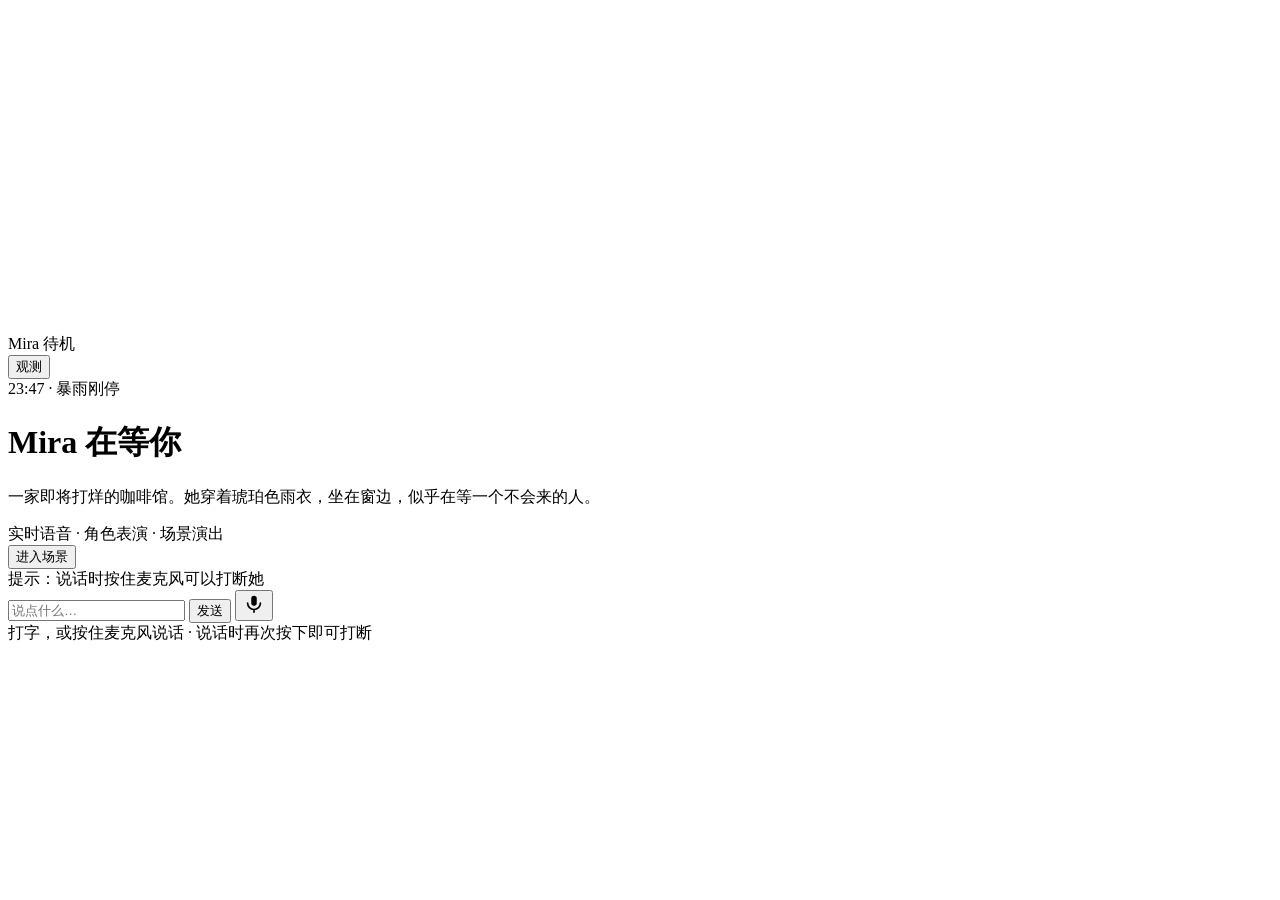
==== app/static/index.html @ ef7c4563 "Mira 实时互动场景 MVP（72h 面试题） 场景+角色分层舞台、逐句 TTS+同步字幕、按住说话打断（epoch+seq 双保险）、首行 JSON 角色指令（白名单/节拍闸门/关键词兜底）、状态" ====
<!DOCTYPE html>
<html lang="zh-CN">
<head>
<meta charset="utf-8" />
<meta name="viewport" content="width=device-width, initial-scale=1, viewport-fit=cover, maximum-scale=1, user-scalable=no" />
<meta name="theme-color" content="#0b1018" />
<title>Mira · 雨后的咖啡馆</title>
<link rel="stylesheet" href="/static/style.css" />
</head>
<body>
<div id="app">
  <!-- 场景层：背景板（固定、无人物）+ 角色贴片（带 alpha，独立切换）
       + 背景氛围视频 + 氛围叠加。人物和场景是两张独立素材，换表情不会带动场景重绘。 -->
  <div id="stage" class="stage">
    <img id="plateA" class="layer" alt="" draggable="false" />
    <img id="plateB" class="layer" alt="" draggable="false" />
    <video id="bgLoop" class="bg-loop" muted playsinline loop preload="auto"
           src="/static/assets/video/idle_loop.mp4"></video>
    <div class="char-layer">
      <img id="charA" class="sprite" alt="" draggable="false" />
      <img id="charB" class="sprite" alt="" draggable="false" />
    </div>
    <div id="dim" class="dim"></div>
    <div id="rain" class="rain"><i></i><i></i><i></i></div>
    <div id="flash" class="flash"></div>
    <div id="grain" class="grain"></div>
  </div>

  <!-- 视频演出层：由对话触发的 MP4 片段 -->
  <div id="cinema" class="cinema" aria-hidden="true">
    <video id="eventVideo" muted playsinline preload="none"></video>
    <div id="cinemaBadge" class="cinema-badge"></div>
  </div>

  <!-- 顶部 HUD -->
  <header class="hud">
    <div class="who">
      <span class="name">Mira</span>
      <span class="dot"></span>
      <span id="stateLabel" class="state-label">待机</span>
    </div>
    <div class="hud-right">
      <button id="debugBtn" class="chip-btn" title="观测面板">观测</button>
    </div>
  </header>

  <!-- 动作/情绪提示（角色指令的可视化证据） -->
  <div id="actionChip" class="action-chip"></div>

  <!-- 开始遮罩 -->
  <div id="gate" class="gate">
    <div class="gate-card">
      <div class="gate-kicker">23:47 · 暴雨刚停</div>
      <h1>Mira 在等你</h1>
      <p>一家即将打烊的咖啡馆。她穿着琥珀色雨衣，坐在窗边，似乎在等一个不会来的人。</p>
      <div class="gate-meta">实时语音 · 角色表演 · 场景演出</div>
      <button id="startBtn" class="primary">进入场景</button>
      <div class="gate-note">提示：说话时按住麦克风可以打断她</div>
    </div>
  </div>

  <!-- 字幕 + 输入区 -->
  <div class="bottom">
    <div id="subtitle" class="subtitle" aria-live="polite">
      <span id="caption"></span><span class="caret"></span>
    </div>
    <div id="suggest" class="suggest"></div>
    <div class="dock">
      <input id="textInput" type="text" inputmode="text" autocomplete="off"
             placeholder="说点什么…" maxlength="120" />
      <button id="sendBtn" class="send" aria-label="发送">发送</button>
      <button id="micBtn" class="mic" aria-label="按住说话">
        <svg viewBox="0 0 24 24" width="22" height="22" aria-hidden="true">
          <path d="M12 14a3 3 0 0 0 3-3V6a3 3 0 1 0-6 0v5a3 3 0 0 0 3 3z" fill="currentColor"/>
          <path d="M5 11a7 7 0 0 0 14 0M12 18v3" fill="none" stroke="currentColor" stroke-width="1.8" stroke-linecap="round"/>
        </svg>
        <span class="mic-ring"></span>
      </button>
    </div>
    <div class="dock-hint">
      <span id="hint">打字，或按住麦克风说话 · 说话时再次按下即可打断</span>
      <span id="latency" class="latency"></span>
    </div>
  </div>

  <!-- 观测面板 -->
  <aside id="debugPanel" class="debug-panel" hidden>
    <div class="dp-head">
      <strong>观测面板</strong>
      <button id="debugClose" class="chip-btn">关闭</button>
    </div>
    <div class="dp-row">
      <label>Provider</label>
      <select id="modeSelect">
        <option value="llama">本地 Qwen3（llama.cpp）</option>
        <option value="mock">Mock（零依赖剧本）</option>
      </select>
    </div>
    <div class="dp-row dp-inject">
      <label>故障注入</label>
      <button data-inject="llm_timeout" class="chip-btn">LLM 超时</button>
      <button data-inject="tts_fail" class="chip-btn">TTS 失败</button>
      <button data-inject="slow_tts" class="chip-btn">TTS 变慢</button>
      <button data-inject="video_fail" class="chip-btn">视频失败</button>
    </div>
    <div class="dp-row">
      <label>语音</label>
      <button id="sampleVoice" class="chip-btn">注入示例语音</button>
      <button id="sampleVoice2" class="chip-btn">示例语音 · 雷</button>
      <span class="dp-note">走同一条 STT 通路</span>
    </div>
    <div class="dp-metrics" id="metrics"></div>
    <div class="dp-events" id="events"></div>
  </aside>

  <div id="toast" class="toast" hidden></div>
</div>
<script src="/static/app.js"></script>
</body>
</html>
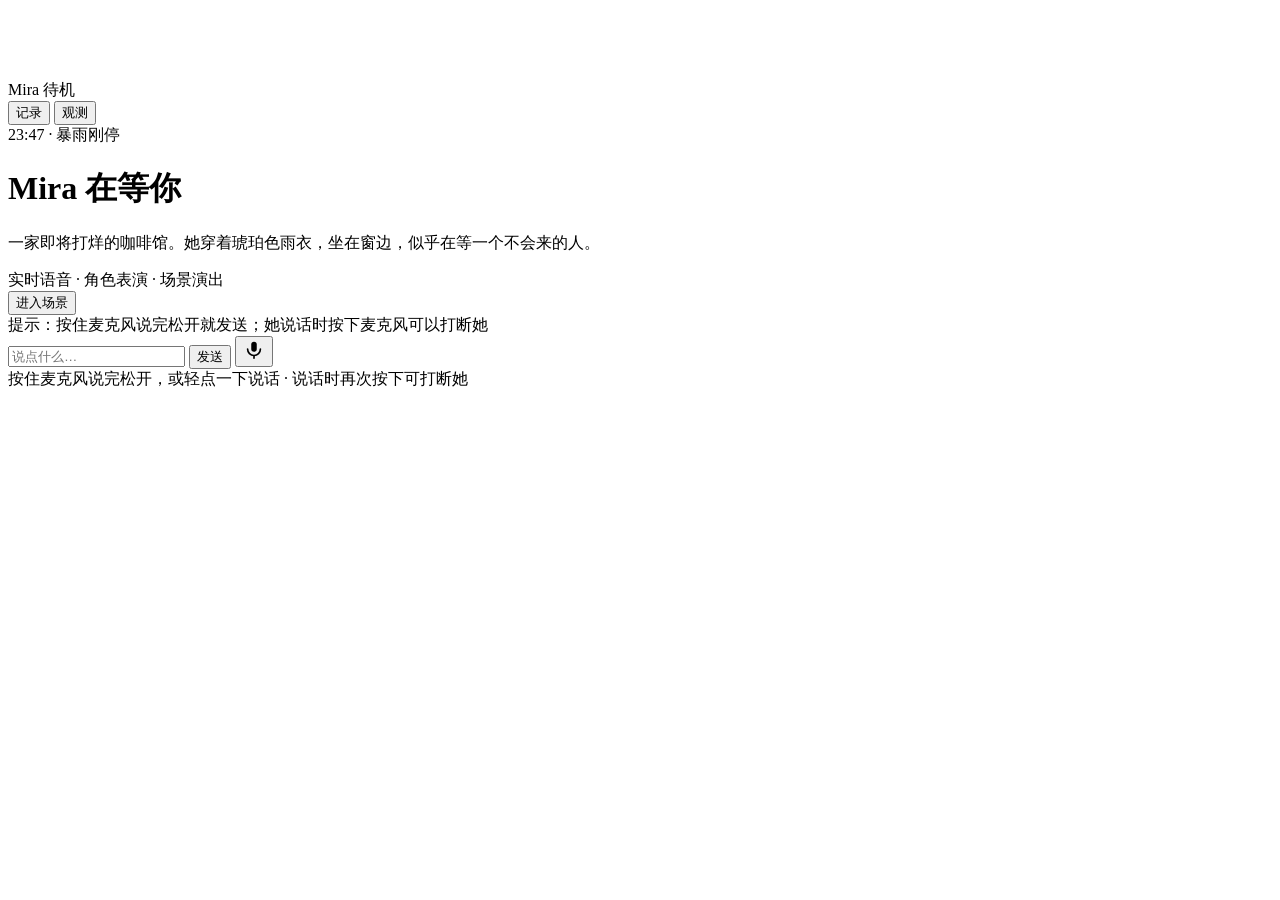
==== commit f3039962: "2026-10-21 夜：兜帽放下重出 13 贴片 + 台词二次校正 + 语气词先出声 + 桌面底图 + 验收/录屏 用户三个拍板： - 删旧模型 models/llm/_retired/Qwen3-" ====
--- a/app/static/index.html
+++ b/app/static/index.html
@@ -9,26 +9,37 @@
 </head>
 <body>
 <div id="app">
-  <!-- 场景层：背景板（固定、无人物）+ 角色贴片（带 alpha，独立切换）
-       + 背景氛围视频 + 氛围叠加。人物和场景是两张独立素材，换表情不会带动场景重绘。 -->
+  <!-- 场景层：背景板（固定、无人物）+ 角色贴片（带 alpha，独立切换）+ 氛围叠加。
+       人物和场景是两张独立素材，换表情不会带动场景重绘。
+       2026-10-20：这里不再有任何 <video>。原来一段待机循环 + 三段演出片段
+       （thunder / photo_reveal / last_train）是 AniSora 生成的，机位、光线、景深都和
+       底板不是同一场戏，一播就是"背景换台"；已全部删除，演出改由程序合成 + 静帧完成。 -->
   <div id="stage" class="stage">
     <img id="plateA" class="layer" alt="" draggable="false" />
     <img id="plateB" class="layer" alt="" draggable="false" />
-    <video id="bgLoop" class="bg-loop" muted playsinline loop preload="auto"
-           src="/static/assets/video/idle_loop.mp4"></video>
     <div class="char-layer">
       <img id="charA" class="sprite" alt="" draggable="false" />
       <img id="charB" class="sprite" alt="" draggable="false" />
+      <!-- 动作帧序列层：只在播放「多帧动作」时可见（见 app.js playSequence）。
+           单独一层是必须的：A/B 两层是 380ms 叠化（换表情用），而连续帧要的是
+           每帧 80–120ms 的硬切，挤在同一层会被过渡糊成鬼影。 -->
+      <div id="charC" class="sprite anim" aria-hidden="true">
+        <!-- 两张 img 交替抬 opacity：帧间 90ms 交叉淡入（manifest playback.crossfadeMs）。
+             单张硬切在 110ms/帧 时会「描线沸腾」——同一姿势重画，雨衣高光每帧都不一样。 -->
+        <img id="charC1" class="frame" alt="" draggable="false" />
+        <img id="charC2" class="frame" alt="" draggable="false" />
+      </div>
     </div>
     <div id="dim" class="dim"></div>
     <div id="rain" class="rain"><i></i><i></i><i></i></div>
+    <div id="sweep" class="sweep"></div>
     <div id="flash" class="flash"></div>
     <div id="grain" class="grain"></div>
   </div>
 
-  <!-- 视频演出层：由对话触发的 MP4 片段 -->
+  <!-- 演出层：静帧 + 徽标（原来这一层播 MP4） -->
   <div id="cinema" class="cinema" aria-hidden="true">
-    <video id="eventVideo" muted playsinline preload="none"></video>
+    <img id="eventStill" alt="" draggable="false" />
     <div id="cinemaBadge" class="cinema-badge"></div>
   </div>
 
@@ -40,6 +51,9 @@
       <span id="stateLabel" class="state-label">待机</span>
     </div>
     <div class="hud-right">
+      <!-- 记录：只读的对话历史（GET /api/history/{sid}），和观测面板不是一回事：
+           观测看的是内部事件流水，记录看的是「我们刚才说了什么」。 -->
+      <button id="historyBtn" class="chip-btn" title="历史记录">记录</button>
       <button id="debugBtn" class="chip-btn" title="观测面板">观测</button>
     </div>
   </header>
@@ -50,17 +64,22 @@
   <!-- 开始遮罩 -->
   <div id="gate" class="gate">
     <div class="gate-card">
-      <div class="gate-kicker">23:47 · 暴雨刚停</div>
+      <div id="gateKicker" class="gate-kicker">23:47 · 暴雨刚停</div>
       <h1>Mira 在等你</h1>
-      <p>一家即将打烊的咖啡馆。她穿着琥珀色雨衣，坐在窗边，似乎在等一个不会来的人。</p>
+      <p id="gateTagline">一家即将打烊的咖啡馆。她穿着琥珀色雨衣，坐在窗边，似乎在等一个不会来的人。</p>
       <div class="gate-meta">实时语音 · 角色表演 · 场景演出</div>
       <button id="startBtn" class="primary">进入场景</button>
-      <div class="gate-note">提示：说话时按住麦克风可以打断她</div>
+      <div class="gate-note">提示：按住麦克风说完松开就发送；她说话时按下麦克风可以打断她</div>
     </div>
   </div>
 
   <!-- 字幕 + 输入区 -->
   <div class="bottom">
+    <!-- 旁白条：她**没说话**时由系统叙述。
+         为什么单独一条：以前旁白复用 #subtitle，同一个位置、相近字号，观众会把它
+         当成她说的话（用户实测「旁白与字幕冲突」）。现在旁白在字幕上方、带竖线、
+         冷色斜体、无描边，并且永不与台词同时出现在同一行。 -->
+    <div id="narration" class="narration-bar"><span id="narrationText"></span></div>
     <div id="subtitle" class="subtitle" aria-live="polite">
       <span id="caption"></span><span class="caret"></span>
     </div>
@@ -78,8 +97,15 @@
       </button>
     </div>
     <div class="dock-hint">
-      <span id="hint">打字，或按住麦克风说话 · 说话时再次按下即可打断</span>
+      <span id="hint">按住麦克风说完松开，或轻点一下说话 · 说话时再次按下可打断她</span>
       <span id="latency" class="latency"></span>
+    </div>
+    <!-- 录音条：录了几秒 / 是否听到声音 / 取消。没有它，用户无法判断话筒有没有在工作。 -->
+    <div id="recBar" class="rec-bar" hidden>
+      <span class="rec-dot"></span>
+      <span id="recTime" class="rec-time">0.0s</span>
+      <span id="recTip" class="rec-tip">在等你说话…</span>
+      <button id="recCancel" class="rec-cancel" type="button">取消</button>
     </div>
   </div>
 
@@ -89,19 +115,36 @@
       <strong>观测面板</strong>
       <button id="debugClose" class="chip-btn">关闭</button>
     </div>
+    <!-- Provider 只暴露两个入口：本地 Qwen3（llama.cpp）与云端 DeepSeek。
+         服务端 LLM_MODE 默认仍是 auto（strata → llama → mock 自动回落），这是服务端
+         自己的降级策略，不该由前端暴露成五个按钮；当前实际落在哪一档写在下面一行。 -->
     <div class="dp-row">
       <label>Provider</label>
-      <select id="modeSelect">
+      <select id="modeSelect" title="前端只暴露本地 Qwen3 与 DeepSeek 两档">
         <option value="llama">本地 Qwen3（llama.cpp）</option>
-        <option value="mock">Mock（零依赖剧本）</option>
+        <option value="cloud">云端 DeepSeek</option>
       </select>
+    </div>
+    <!-- 服务端当前实际 provider：前端选的是「入口」，服务端可能在 auto 链里落到
+         strata / mock，不写出来用户会以为自己选的 llama 就是实际在跑的那个。 -->
+    <div id="srvMode" class="dp-note srv-mode">服务端实际 provider：查询中…</div>
+    <!-- DeepSeek 的 key 行只在选中 cloud 时出现（默认 hidden，app.js 的 syncCloudRow()
+         负责显隐）；key 只发给服务端进程内存，前端不落 localStorage / sessionStorage。 -->
+    <div class="dp-row dp-cloud" hidden>
+      <label>DeepSeek</label>
+      <input id="cloudKey" type="password" autocomplete="off" spellcheck="false"
+             placeholder="sk-…（只填 key，临时用）" />
+      <button id="cloudSave" class="chip-btn">连接</button>
+      <button id="cloudClear" class="chip-btn">清除</button>
+      <span id="cloudState" class="dp-note">未配置 · 仅存内存，重启即失效，不写磁盘</span>
+      <span class="dp-note dp-cloud-hint">选择 DeepSeek 后在此粘贴 key，仅存进程内存，重启失效</span>
     </div>
     <div class="dp-row dp-inject">
       <label>故障注入</label>
       <button data-inject="llm_timeout" class="chip-btn">LLM 超时</button>
       <button data-inject="tts_fail" class="chip-btn">TTS 失败</button>
       <button data-inject="slow_tts" class="chip-btn">TTS 变慢</button>
-      <button data-inject="video_fail" class="chip-btn">视频失败</button>
+      <button data-inject="event_fail" class="chip-btn">演出降级</button>
     </div>
     <div class="dp-row">
       <label>语音</label>
@@ -109,8 +152,29 @@
       <button id="sampleVoice2" class="chip-btn">示例语音 · 雷</button>
       <span class="dp-note">走同一条 STT 通路</span>
     </div>
+    <div class="dp-row">
+      <label>环境音</label>
+      <button id="ambToggle" class="chip-btn on">雨声底噪</button>
+      <span class="dp-note">程序合成的房间底噪，不盖台词</span>
+    </div>
     <div class="dp-metrics" id="metrics"></div>
     <div class="dp-events" id="events"></div>
+  </aside>
+
+  <!-- 历史记录面板：只读聊天记录（GET /api/history/{sid}）。
+       放右侧抽屉而不是第二个底部抽屉：观测面板已经占了底部 72%，再叠一层就互相遮挡；
+       两个面板互斥（打开一个会收起另一个），关法一致——右上角「关闭」。 -->
+  <aside id="historyPanel" class="history-panel" hidden>
+    <div class="dp-head">
+      <strong>历史记录</strong>
+      <span class="hist-actions">
+        <button id="historyRefresh" class="chip-btn" title="重新拉取">刷新</button>
+        <button id="historyExport" class="chip-btn" title="下载当前 transcript">导出 JSON</button>
+        <button id="historyClose" class="chip-btn">关闭</button>
+      </span>
+    </div>
+    <div id="historyMeta" class="dp-note hist-meta">还没有记录</div>
+    <div id="historyList" class="hist-list"></div>
   </aside>
 
   <div id="toast" class="toast" hidden></div>
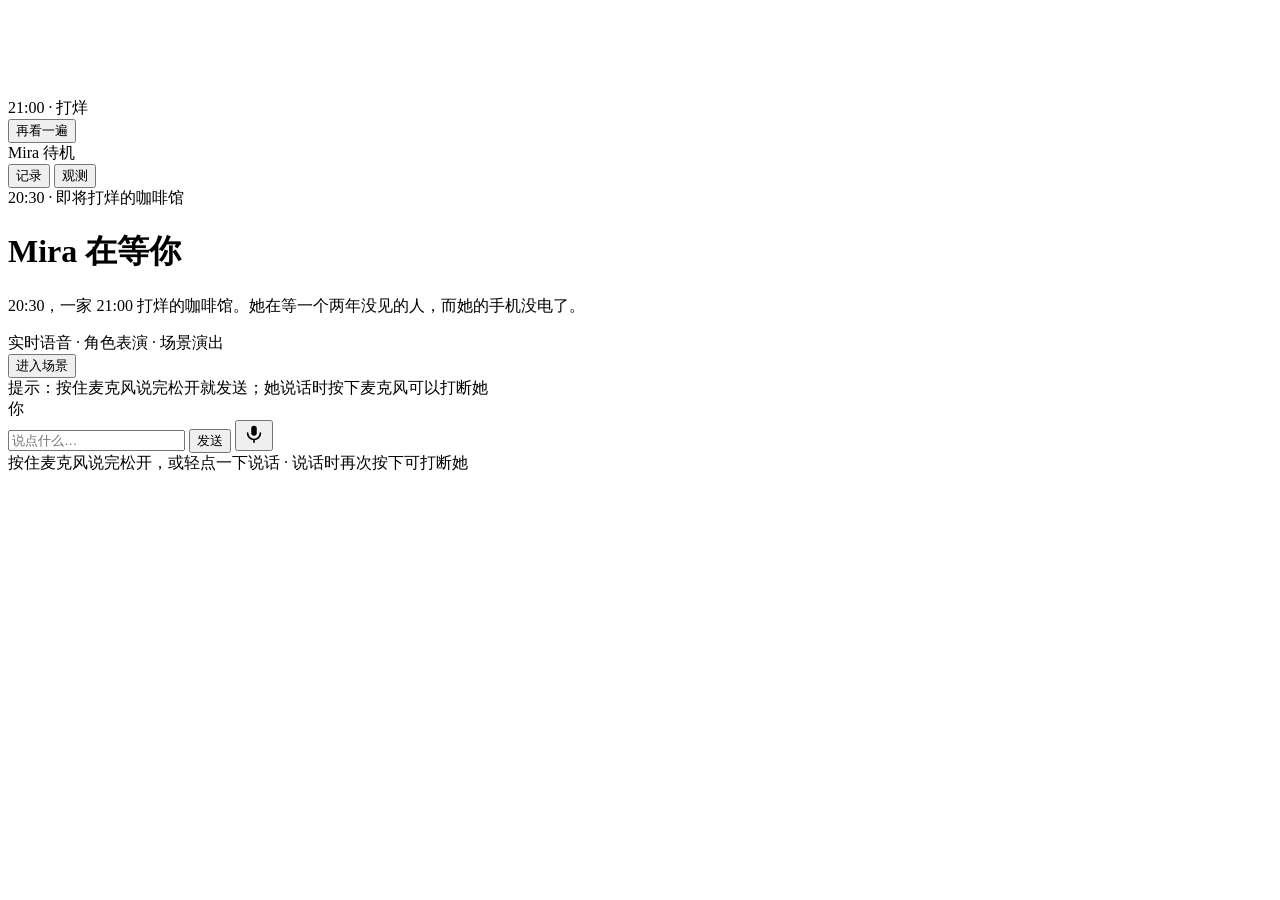
==== commit aea2eaae: "可交付基线 v19：JSON 骨架修复 + 台词泄漏修复（改动前快照，回退点）" ====
--- a/app/static/index.html
+++ b/app/static/index.html
@@ -5,14 +5,14 @@
 <meta name="viewport" content="width=device-width, initial-scale=1, viewport-fit=cover, maximum-scale=1, user-scalable=no" />
 <meta name="theme-color" content="#0b1018" />
 <title>Mira · 雨后的咖啡馆</title>
-<link rel="stylesheet" href="/static/style.css" />
+<link rel="stylesheet" href="/static/style.css?v=12" />
 </head>
 <body>
 <div id="app">
   <!-- 场景层：背景板（固定、无人物）+ 角色贴片（带 alpha，独立切换）+ 氛围叠加。
        人物和场景是两张独立素材，换表情不会带动场景重绘。
        2026-10-20：这里不再有任何 <video>。原来一段待机循环 + 三段演出片段
-       （thunder / photo_reveal / last_train）是 AniSora 生成的，机位、光线、景深都和
+       （那批雷电 / 特写 / 末班车片段）是 AniSora 生成的，机位、光线、景深都和
        底板不是同一场戏，一播就是"背景换台"；已全部删除，演出改由程序合成 + 静帧完成。 -->
   <div id="stage" class="stage">
     <img id="plateA" class="layer" alt="" draggable="false" />
@@ -31,8 +31,6 @@
       </div>
     </div>
     <div id="dim" class="dim"></div>
-    <div id="rain" class="rain"><i></i><i></i><i></i></div>
-    <div id="sweep" class="sweep"></div>
     <div id="flash" class="flash"></div>
     <div id="grain" class="grain"></div>
   </div>
@@ -41,6 +39,22 @@
   <div id="cinema" class="cinema" aria-hidden="true">
     <img id="eventStill" alt="" draggable="false" />
     <div id="cinemaBadge" class="cinema-badge"></div>
+  </div>
+
+  <!-- 结局层（v14）：全屏静帧 + 一句结语 + 重新开始。
+       「能结束」是面试核心体验之一——故事走完必须有一个明确的收束画面，
+       而不是停在一个还能继续输入、但其实已经没有下一轮的界面。 -->
+  <div id="ending" class="ending" aria-hidden="true">
+    <!-- 两层同一张图：endingBg 铺满并重度模糊当底（解决 contain 在竖屏里上下留黑），
+         endingImg 是清晰原图。素材本身就是 9:16，桌面 1080×1920 下 contain 正好满屏，
+         模糊层看不见；手机上（如 390×844，比例更竖）才靠它填边。 -->
+    <img id="endingBg" class="ending-bg" alt="" aria-hidden="true" draggable="false" />
+    <img id="endingImg" class="ending-sharp" alt="" draggable="false" />
+    <div class="ending-card">
+      <div class="ending-kicker" id="endingKicker">21:00 · 打烊</div>
+      <div class="ending-text" id="endingText"></div>
+      <button class="chip-btn ending-btn" id="endingRestart" type="button">再看一遍</button>
+    </div>
   </div>
 
   <!-- 顶部 HUD -->
@@ -64,9 +78,9 @@
   <!-- 开始遮罩 -->
   <div id="gate" class="gate">
     <div class="gate-card">
-      <div id="gateKicker" class="gate-kicker">23:47 · 暴雨刚停</div>
+      <div id="gateKicker" class="gate-kicker">20:30 · 即将打烊的咖啡馆</div>
       <h1>Mira 在等你</h1>
-      <p id="gateTagline">一家即将打烊的咖啡馆。她穿着琥珀色雨衣，坐在窗边，似乎在等一个不会来的人。</p>
+      <p id="gateTagline">20:30，一家 21:00 打烊的咖啡馆。她在等一个两年没见的人，而她的手机没电了。</p>
       <div class="gate-meta">实时语音 · 角色表演 · 场景演出</div>
       <button id="startBtn" class="primary">进入场景</button>
       <div class="gate-note">提示：按住麦克风说完松开就发送；她说话时按下麦克风可以打断她</div>
@@ -80,6 +94,15 @@
          当成她说的话（用户实测「旁白与字幕冲突」）。现在旁白在字幕上方、带竖线、
          冷色斜体、无描边，并且永不与台词同时出现在同一行。 -->
     <div id="narration" class="narration-bar"><span id="narrationText"></span></div>
+    <!-- 「你说」：把你刚说出口的那句话留在主画面上。
+         为什么必须有：以前用户的话只在输入框里（发送即清空），点建议条时连输入框都
+         没经过 —— 画面唯一的变化就是她突然开口，观众看到的就是"她在自说自话"。
+         位置在字幕上方：视线顺序是「旁白（场景）→ 你说 → 她说」，
+         一眼能看出这一轮是谁在说话、她是在回答哪一句。
+         样式上必须一眼区别于她的台词（右对齐气泡、淡、无描边），否则会被当成她的台词。 -->
+    <div id="youSaid" class="you-said" aria-live="polite">
+      <div class="you-bubble"><span class="you-who">你</span><span id="youSaidText"></span></div>
+    </div>
     <div id="subtitle" class="subtitle" aria-live="polite">
       <span id="caption"></span><span class="caret"></span>
     </div>
@@ -152,11 +175,6 @@
       <button id="sampleVoice2" class="chip-btn">示例语音 · 雷</button>
       <span class="dp-note">走同一条 STT 通路</span>
     </div>
-    <div class="dp-row">
-      <label>环境音</label>
-      <button id="ambToggle" class="chip-btn on">雨声底噪</button>
-      <span class="dp-note">程序合成的房间底噪，不盖台词</span>
-    </div>
     <div class="dp-metrics" id="metrics"></div>
     <div class="dp-events" id="events"></div>
   </aside>
@@ -179,6 +197,6 @@
 
   <div id="toast" class="toast" hidden></div>
 </div>
-<script src="/static/app.js"></script>
+<script src="/static/app.js?v=16"></script>
 </body>
 </html>
